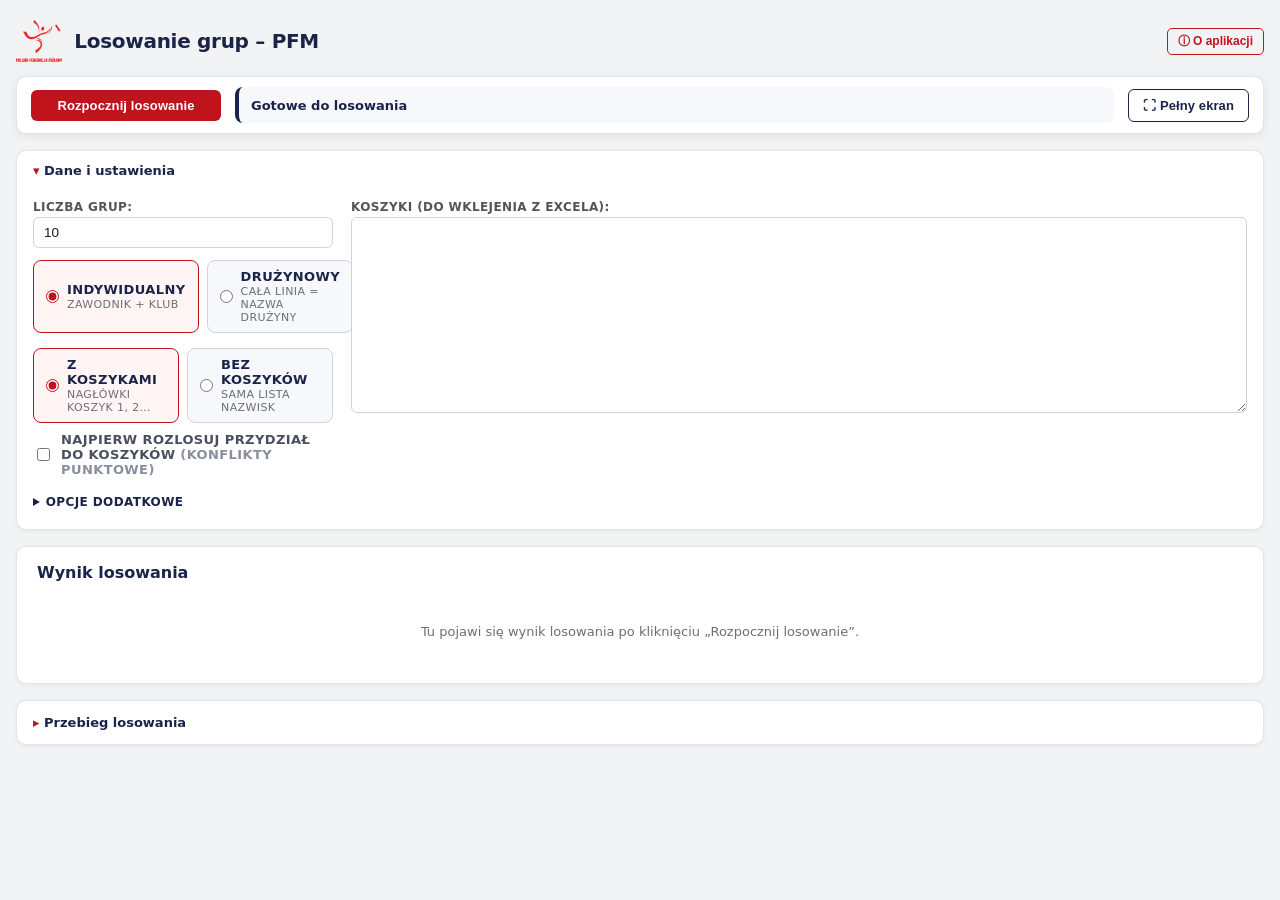
==== test-preview/index.html @ 503c480b "deploy: 8528c417a9a278efd10f102a4bd5146cd5361380" ====
<!DOCTYPE html>
<html lang="pl">
<head>
  <meta charset="UTF-8" />
  <meta name="viewport" content="width=device-width, initial-scale=1"/>
  <!-- Bez cache HTML: przeglądarka rewaliduje stronę, więc nowe wdrożenia
       (z ?v=<sha> na skryptach) wchodzą bez ręcznego twardego odświeżania. -->
  <meta http-equiv="Cache-Control" content="no-cache, no-store, must-revalidate">
  <meta http-equiv="Pragma" content="no-cache">
  <meta http-equiv="Expires" content="0">
  <title>Losowanie grup – Polska Federacja Mölkky</title>
  <link rel="icon" type="image/png" href="PFM_logo.png">
  <link rel="apple-touch-icon" href="PFM_logo.png">
  <link rel="stylesheet" href="style.css?v=8528c417">
</head>
<body>

<div class="page">

  <header class="appHeader">
    <img src="PFM_logo.png" alt="Logo PFM" class="pfmLogo">
    <h1>Losowanie grup – PFM</h1>
    <button class="infoBtnInline" onclick="document.getElementById('infoBox').hidden=!document.getElementById('infoBox').hidden">ⓘ O aplikacji</button>
  </header>

  <div id="infoBox" class="infoBox" hidden>
    <p>Wklej listę uczestników (z koszykami lub bez), ustaw liczbę grup i kliknij <b>Rozpocznij losowanie</b>. Następnie odsłaniaj kolejne przydziały przyciskiem <b>Losuj dalej</b>.</p>
    <p>Każde losowanie jest niezależne i nieprzewidywalne. Wynik możesz skopiować lub pobrać do Excela.</p>
  </div>

  <!-- PRZYKLEJONY PASEK AKCJI: przycisk główny stabilny, status w środku -->
  <div class="actionBar">
    <button id="btnPrimary" onclick="primaryAction()">Rozpocznij losowanie</button>
    <div id="statusBar" class="statusBar statusIdle">
      <span id="statusMain" class="statusMain" role="status" aria-live="polite">Gotowe do losowania</span>
      <span id="statusSub" class="statusSub" aria-live="polite"></span>
    </div>
    <div class="actionButtons">
      <button id="btnFullscreen" class="btnGhost" onclick="toggleFullscreen()">⛶ Pełny ekran</button>
      <button id="btnRestart" class="btnGhost" onclick="newDrawConfirm()" hidden>Nowe losowanie</button>
      <button id="btnReset" class="btnGhost btnDanger" onclick="resetDraw()" hidden>Resetuj</button>
      <button id="btnExport" class="btnGhost" onclick="exportXLSX()" hidden>Pobierz Excel (.xlsx)</button>
    </div>
  </div>

  <!-- PANEL DANYCH: zwija się po starcie, rozwijany do edycji -->
  <details class="setup" id="setup" open>
    <summary class="setupSummary"><span id="setupSummaryText">Dane i ustawienia</span></summary>
    <div class="setupBody">

      <div class="setupCol setupOptions">
        <label>Liczba grup:</label>
        <input type="number" id="groupCount" value="10" min="2" max="30">

        <div class="modeToggle">
          <label class="modeOption">
            <input type="radio" name="drawMode" id="modeSingle" value="single" checked>
            <span class="modeLabel">
              <span class="modeTitle">Indywidualny</span>
              <span class="modeDesc">Zawodnik + klub</span>
            </span>
          </label>
          <label class="modeOption">
            <input type="radio" name="drawMode" id="modeTeam" value="team">
            <span class="modeLabel">
              <span class="modeTitle">Drużynowy</span>
              <span class="modeDesc">Cała linia = nazwa drużyny</span>
            </span>
          </label>
        </div>

        <div class="modeToggle">
          <label class="modeOption">
            <input type="radio" name="basketMode" id="basketsOn" value="on" checked>
            <span class="modeLabel">
              <span class="modeTitle">Z koszykami</span>
              <span class="modeDesc">Nagłówki KOSZYK 1, 2…</span>
            </span>
          </label>
          <label class="modeOption">
            <input type="radio" name="basketMode" id="basketsOff" value="off">
            <span class="modeLabel">
              <span class="modeTitle">Bez koszyków</span>
              <span class="modeDesc" id="basketsOffDesc">Sama lista nazwisk</span>
            </span>
          </label>
        </div>

        <label class="preAssignRow" title="Gdy remis punktowy: puste miejsca w koszykach + blok „KOSZYK a/b/c" do rozlosowania">
          <input type="checkbox" id="preAssignBaskets">
          <span>Najpierw rozlosuj przydział do koszyków <em>(konflikty punktowe)</em></span>
        </label>

        <details class="advanced">
          <summary>Opcje dodatkowe</summary>
          <div class="buttons secondary">
            <button onclick="exportLog()">Pobierz przebieg (TXT)</button>
            <button onclick="clearSaved()">Wyczyść zapis przeglądarki</button>
          </div>
        </details>
      </div>

      <div class="setupCol setupInput">
        <div class="inputRow">
          <div class="inputCol">
            <label id="inputLabel">Koszyki (do wklejenia z Excela):</label>
            <textarea id="input" rows="12"></textarea>
          </div>
          <div class="inputCol" id="conflictCol" hidden>
            <label for="conflictInput">Koszyki konfliktowe (do rozlosowania):</label>
            <textarea id="conflictInput" rows="12" placeholder="KOSZYK 5/6/7&#10;Piotr Pasik&#9;SAO&#10;Robert Baścik&#9;-&#10;…&#10;&#10;KOSZYK 7/8&#10;Filip Kołaczkowski&#9;SAO&#10;…"></textarea>
            <p class="flatHint">W głównym oknie zostaw puste wiersze w koszykach — tyle, ile osób ma tam trafić z bloków.</p>
          </div>
        </div>
        <p id="flatHint" class="flatHint" hidden>Wskazówka: wklej samych zawodników. Liczba rund i placeholderów wynika z podziału graczy na grupy — brakujące miejsca są automatycznie uzupełniane wpisami „Gracz N” w losowych grupach (maks. 1 na grupę).</p>
        <div id="basketAssignPanel" class="basketAssignPanel" hidden></div>
        <div id="validationPanel" class="validationPanel" aria-live="polite" hidden></div>
      </div>

    </div>
  </details>

  <section class="tableSection">
    <h2>Wynik losowania</h2>
    <div id="tableWrap"></div>
    <div id="drawSummary" class="drawSummary" hidden></div>
  </section>

  <details class="logDetails">
    <summary>Przebieg losowania</summary>
    <div id="log" class="log"></div>
  </details>
</div>

<script src="config.js?v=8528c417"></script>
<script src="clubs.js?v=8528c417"></script>
<script src="ranking.js?v=8528c417"></script>
<script src="draw.js?v=8528c417"></script>
<script>
  // helper: draw.js reads teamMode via this function
  Object.defineProperty(document, 'teamModeActive', {
    get: () => document.getElementById('modeTeam')?.checked === true
  });
</script>
</body>
</html>
---- test-preview/style.css ----
/* ============================================================
   PFM Draw — styl spójny z molkky.pl
   Paleta: granat #1a2448 | czerwień #c0141c | tło #f2f3f5
   ============================================================ */

*, *::before, *::after {
  box-sizing: border-box;
}

body {
  margin: 0;
  font-family: system-ui, -apple-system, Segoe UI, Roboto, Arial, sans-serif;
  background: #f2f3f5;
  color: #1b1b1b;
  font-size: 14px;
}

.page {
  padding: 20px 16px 40px;
}

.appHeader {
  display: flex;
  align-items: center;
  gap: 12px;
  margin-bottom: 14px;
}

.pfmLogo {
  height: 42px;
  width: auto;
}

.appHeader h1 {
  margin: 0;
  font-size: 20px;
  font-weight: 700;
  color: #1a2448;
  letter-spacing: -0.3px;
  flex: 1;
}

/* ===== Przyklejony pasek akcji ===== */
.actionBar {
  position: sticky;
  top: 8px;
  z-index: 50;
  display: flex;
  align-items: center;
  gap: 14px;
  flex-wrap: wrap;
  background: #ffffff;
  border: 1px solid #e2e4e8;
  border-radius: 10px;
  padding: 10px 14px;
  box-shadow: 0 2px 10px rgba(0,0,0,.08);
  margin-bottom: 16px;
}
.actionBar #btnPrimary {
  min-width: 190px;
  flex-shrink: 0;
}
.actionBar .statusBar {
  flex: 1 1 220px;
  margin: 0;
  min-height: 36px;
  justify-content: center;
}
.actionButtons {
  display: flex;
  gap: 8px;
  flex-wrap: wrap;
  flex-shrink: 0;
}

/* ===== Panel danych (zwijany) ===== */
.setup {
  background: #ffffff;
  border: 1px solid #e2e4e8;
  border-radius: 10px;
  box-shadow: 0 1px 4px rgba(0,0,0,.06);
  margin-bottom: 16px;
}
.setupSummary {
  cursor: pointer;
  font-weight: 700;
  font-size: 13px;
  color: #1a2448;
  padding: 12px 16px;
  user-select: none;
  list-style: none;
}
.setupSummary::-webkit-details-marker { display: none; }
.setupSummary::before { content: "▾ "; color: #c0141c; }
.setup:not([open]) .setupSummary::before { content: "▸ "; }
.setupSummary:hover { color: #c0141c; }
.setupBody {
  display: grid;
  grid-template-columns: 300px 1fr;
  gap: 18px;
  padding: 0 16px 16px;
}
.setupCol { min-width: 0; }

@media (max-width: 900px) {
  .actionBar { position: static; }
  .setupBody { grid-template-columns: 1fr; }
}

.infoBtnInline {
  background: transparent;
  color: #c0141c;
  border: 1px solid #c0141c;
  font-size: 12px;
  font-weight: 600;
  padding: 4px 10px;
  border-radius: 5px;
  cursor: pointer;
  letter-spacing: 0;
  transition: background .15s, color .15s;
  flex-shrink: 0;
}
.infoBtnInline:hover:not(:disabled) {
  background: #c0141c;
  color: #fff;
}

.infoBox {
  font-size: 12.5px;
  line-height: 1.55;
  background: #f7f8fc;
  border-left: 3px solid #c0141c;
  border-radius: 0 6px 6px 0;
  padding: 8px 12px;
  margin-bottom: 10px;
  color: #444;
}
.infoBox p { margin: 0 0 4px; }
.infoBox p:last-child { margin: 0; }

label {
  font-weight: 600;
  font-size: 12px;
  text-transform: uppercase;
  letter-spacing: 0.4px;
  color: #555;
  margin-top: 10px;
  margin-bottom: 3px;
  display: block;
}

input[type="text"],
input[type="number"],
textarea {
  width: 100%;
  padding: 7px 10px;
  font-size: 13.5px;
  border: 1px solid #d0d3da;
  border-radius: 6px;
  background: #fff;
  color: #1b1b1b;
  transition: border-color .15s;
  outline: none;
}

input[type="text"]:focus,
input[type="number"]:focus,
textarea:focus {
  border-color: #c0141c;
  box-shadow: 0 0 0 3px rgba(192,20,28,.1);
}

textarea {
  font-family: ui-monospace, monospace;
  font-size: 12.5px;
  resize: vertical;
}

.modeToggle {
  display: flex;
  gap: 8px;
  margin: 12px 0 6px;
}

.modeOption {
  display: flex;
  align-items: center;
  gap: 8px;
  flex: 1;
  background: #f7f8fc;
  border: 1.5px solid #d0d3da;
  border-radius: 8px;
  padding: 8px 12px;
  cursor: pointer;
  font-weight: 400;
  margin-top: 0;
  transition: border-color .15s, background .15s;
}

.modeOption:has(input:checked) {
  border-color: #c0141c;
  background: #fff5f5;
}

.modeOption input[type="radio"] {
  width: auto;
  margin: 0;
  flex-shrink: 0;
  accent-color: #c0141c;
  border: none;
  box-shadow: none;
  padding: 0;
}

.modeLabel {
  display: flex;
  flex-direction: column;
  gap: 1px;
}

.modeTitle {
  font-size: 13px;
  font-weight: 700;
  color: #1a2448;
}

.modeDesc {
  font-size: 11px;
  color: #6b6e76;
}

.flatHint {
  font-size: 11.5px;
  line-height: 1.45;
  color: #6b6e76;
  margin: 6px 0 0;
}

.validationPanel {
  margin-top: 8px;
  padding: 8px 11px;
  border-radius: 8px;
  border: 1px solid #d0d3da;
  background: #f7f8fc;
  font-size: 12.5px;
  line-height: 1.5;
}
.validationPanel.ok       { border-color: #bfe6cd; background: #f1f9f3; }
.validationPanel.hasWarn  { border-color: #e6d28f; background: #fdf7e6; }
.validationPanel.hasError { border-color: #e3a6aa; background: #fdebec; }
.vRow { padding: 1px 0; }
.vCounts { font-weight: 700; color: #1a2448; }
.vWarn  { color: #7a5d05; }
.vError { color: #a01018; font-weight: 600; }

.statusBar {
  display: flex;
  flex-direction: column;
  gap: 2px;
  padding: 10px 12px;
  border-radius: 8px;
  border-left: 4px solid #1a2448;
  background: #f7f8fc;
  margin: 14px 0 0;
}
.statusBar.statusDrawing { border-left-color: #c0141c; background: #fff5f5; }
.statusBar.statusDone    { border-left-color: #1e7d3c; background: #f1f9f3; }
.statusMain {
  font-size: 13px;
  font-weight: 700;
  color: #1a2448;
}
.statusSub {
  font-size: 12px;
  color: #4a4d54;
}

.buttons {
  display: flex;
  gap: 8px;
  margin-top: 12px;
  flex-wrap: wrap;
}

button {
  padding: 8px 14px;
  border-radius: 6px;
  border: none;
  background: #c0141c;
  color: white;
  font-weight: 700;
  font-size: 13px;
  cursor: pointer;
  transition: background .15s, transform .1s;
  letter-spacing: 0.1px;
}

button:hover:not(:disabled) {
  background: #a01018;
}

button:active:not(:disabled) {
  transform: scale(0.98);
}

button:disabled {
  background: #c5c8ce;
  cursor: default;
}

.buttons.primaryRow {
  margin-top: 14px;
}
.buttons.primaryRow button {
  width: 100%;
  padding: 11px 14px;
  font-size: 14px;
}
.buttons.actionsRow button {
  flex: 1 1 0;
  min-width: 0;
}

button.btnGhost {
  background: #fff;
  color: #1a2448;
  border: 1.5px solid #1a2448;
}
button.btnGhost:hover:not(:disabled) {
  background: #1a2448;
  color: #fff;
}
button.btnGhost.btnDanger {
  color: #c0141c;
  border-color: #c0141c;
}
button.btnGhost.btnDanger:hover:not(:disabled) {
  background: #c0141c;
  color: #fff;
}

button:focus-visible,
input:focus-visible,
textarea:focus-visible,
summary:focus-visible {
  outline: 3px solid rgba(192,20,28,.5);
  outline-offset: 2px;
}
.modeOption:has(input:focus-visible) {
  outline: 3px solid rgba(192,20,28,.5);
  outline-offset: 2px;
}

.buttons.secondary button {
  background: #1a2448;
  font-size: 12px;
}

.buttons.secondary button:hover:not(:disabled) {
  background: #131a35;
}

.logPanel h2 {
  margin: 0 0 12px;
  font-size: 15px;
  font-weight: 700;
  color: #1a2448;
}

.log {
  height: 200px;
  overflow-y: auto;
  font-size: 12.5px;
  line-height: 1.6;
  background: #f7f8fc;
  border: 1px solid #e2e4e8;
  border-radius: 6px;
  padding: 10px 12px;
}

.log div {
  padding: 1px 0;
  border-bottom: 1px solid rgba(0,0,0,.04);
}

.log div:last-child {
  border-bottom: none;
}

.advanced {
  margin-top: 14px;
  font-size: 13px;
}

.advanced summary {
  cursor: pointer;
  color: #1a2448;
  font-weight: 600;
  font-size: 12px;
  text-transform: uppercase;
  letter-spacing: 0.4px;
  user-select: none;
  padding: 4px 0;
}

.advanced summary:hover {
  color: #c0141c;
}

.checkbox {
  display: flex;
  align-items: center;
  gap: 8px;
  font-weight: 400;
  margin-top: 10px;
  cursor: pointer;
  font-size: 13px;
  color: #333;
}

.checkbox input[type="checkbox"] {
  width: auto;
  margin: 0;
  flex-shrink: 0;
  accent-color: #c0141c;
  padding: 0;
  border: none;
  box-shadow: none;
}

.tableSection {
  margin-top: 0;
  background: #ffffff;
  border: 1px solid #e2e4e8;
  border-radius: 10px;
  padding: 16px 20px;
  box-shadow: 0 1px 4px rgba(0,0,0,.06);
  min-width: 0;
}

.tablePlaceholder {
  margin: 0;
  padding: 28px 8px;
  text-align: center;
  color: #6b6e76;
  font-size: 13px;
}

.logDetails {
  margin-top: 16px;
  background: #ffffff;
  border: 1px solid #e2e4e8;
  border-radius: 10px;
  padding: 10px 16px;
  box-shadow: 0 1px 4px rgba(0,0,0,.06);
}
.logDetails > summary {
  cursor: pointer;
  color: #1a2448;
  font-weight: 700;
  font-size: 13px;
  user-select: none;
  padding: 4px 0;
  list-style: none;
}
.logDetails > summary::-webkit-details-marker { display: none; }
.logDetails > summary::before { content: "▸ "; color: #c0141c; }
.logDetails[open] > summary::before { content: "▾ "; }
.logDetails > summary:hover { color: #c0141c; }

.tableSection h2 {
  margin: 0 0 14px;
  font-size: 16px;
  font-weight: 700;
  color: #1a2448;
}

#tableWrap {
  width: 100%;
  overflow-x: auto;
}

.resultTable {
  border-collapse: collapse;
  table-layout: fixed;
  width: 100%;
  font-size: 13px;
}

.resultTable th,
.resultTable td {
  border: 1px solid #e2e4e8;
  padding: 5px 10px;
  vertical-align: middle;
}

.resultTable thead th {
  background: #1a2448;
  color: #fff;
  font-size: 14px;
  font-weight: 700;
  letter-spacing: 0.3px;
  text-align: center;
  position: sticky;
  top: 0;
}

.resultTable thead th:first-child {
  background: #111c3a;
}

.resultTable tbody th {
  width: 64px;
  min-width: 64px;
  max-width: 64px;
  white-space: nowrap;
  background: #f7f8fc;
  text-align: center;
  font-size: 13px;
  color: #6b6e76;
  font-weight: 600;
}

.resultTable tbody tr:nth-child(even) td {
  background: #fafbfd;
}

.cell {
  display: flex;
  flex-direction: row;
  align-items: center;
  gap: 6px;
  line-height: 1.15;
  /* Stała wysokość ~3 wierszy: 2- i 3-wierszowe wpisy mają równe wiersze,
     a treść wyśrodkowana w pionie (poziomo nazwa zostaje do lewej). */
  min-height: 64px;
}

/* Blok imię+nazwisko po lewej; herb ląduje po prawej stronie komórki. */
.cellName {
  display: flex;
  flex-direction: column;
  gap: 2px;
  min-width: 0;
  flex: 1 1 auto;
}

/* Układ trójwierszowy: imię / nazwisko / klub.
   Pionowo mamy dużo miejsca, więc czcionka jest mocno podbita pod czytelność. */
.cell .firstName {
  font-weight: 500;
  font-size: 18px;
  word-break: normal;
  overflow-wrap: normal;   /* bez łamania w środku słowa; tylko myślnik/spacja */
  color: #1a2448;
}

.cell .lastName {
  font-weight: 700;
  font-size: 18px;
  word-break: normal;
  overflow-wrap: normal;
  color: #1a2448;
}

.cell .club {
  font-size: 13px;
  font-weight: 500;
  color: #6b6e76;
  word-break: break-word;
  margin-top: 2px;
}

/* Herb klubu — stały slot, żeby wszystkie herby stały w równej kolumnie
   (wyśrodkowane niezależnie od proporcji logo). */
.cell .clubLogo {
  flex: 0 0 46px;
}

img.clubLogo {
  width: 46px;
  height: 30px;
  object-fit: contain;
  object-position: center;
  display: inline-block;
  vertical-align: middle;
}

/* Szary herb-placeholder z akronimem — kluby bez logotypu. */
.clubLogo--empty {
  position: relative;
  display: inline-flex;
  align-items: center;
  justify-content: center;
  width: 46px;
  height: 30px;
  background: center / contain no-repeat
    url("data:image/svg+xml,%3Csvg%20xmlns='http://www.w3.org/2000/svg'%20viewBox='0%200%2048%2056'%3E%3Cpath%20d='M24%203%20L44%2010%20V28%20C44%2041%2035%2050%2024%2054%20C13%2050%204%2041%204%2028%20V10%20Z'%20fill='%23eef0f4'%20stroke='%23c2c7d2'%20stroke-width='2.5'%20stroke-linejoin='round'/%3E%3C/svg%3E");
}

.clubAcr {
  font-size: 9px;
  font-weight: 700;
  letter-spacing: 0.2px;
  line-height: 1;
  color: #7b8193;
  transform: translateY(-2px); /* wyśrodkuj nad ostrzem tarczy */
}

.cell.empty .firstName {
  color: #c2c5cc;
  font-weight: 400;
  font-size: 18px;
}

/* Debiutant — listek jako osobny element obok nazwy, wyśrodkowany w pionie
   (między imieniem a nazwiskiem, dzięki align-items:center na .cell). */
.rookieDot {
  flex: 0 0 auto;
  font-size: 13px;
  line-height: 1;
  margin-left: 2px;
}

/* Stopka: statystyki rankingowe pod grupami (średnia + mediana punktów). */
.resultTable tfoot .statRow th,
.resultTable tfoot .statRow td {
  background: #f4f6fb;
  border-top: 2px solid #1a2448;
  text-align: center;
  vertical-align: middle;
  padding: 6px 8px;
}
.resultTable tfoot .statRow th {
  font-size: 11px;
  font-weight: 700;
  color: #6b6e76;
  text-transform: uppercase;
  letter-spacing: .3px;
}
/* .statCell zostaje table-cell (bez flex!), spany układamy blokowo. */
.statAvg, .statMed { display: block; line-height: 1.2; }
/* Mediana = główna liczba (duża), średnia pomocniczo pod spodem. */
.statMed { font-size: 12px; color: #4a4f5e; }
.statMed b { font-size: 20px; font-weight: 800; color: #1a2448; }
.statAvg { font-size: 11px; color: #8a8f9c; margin-top: 1px; }

/* Segmentowy miernik siły grupy (5 kresek wg mediany). */
.meter { display: inline-flex; gap: 3px; margin-top: 6px; }
.meter .seg {
  width: 11px;
  height: 7px;
  border-radius: 2px;
  background: #e0e3ee;
}
.meter .seg.on { background: #2f3f7a; }

/* Podsumowanie pod tabelą: ciekawostki (lista) + macierz klubów. */
.drawSummary { margin-top: 12px; }
.factList {
  list-style: none;
  padding: 0;
  margin: 6px 0 14px;
}
.factList li {
  font-size: 15px;
  color: #1a2448;
  padding: 5px 0;
  border-bottom: 1px solid #eef0f5;
}
.factList b { font-weight: 800; }

.clubMatrix > summary {
  cursor: pointer;
  font-weight: 700;
  font-size: 15px;
  color: #1a2448;
  padding: 6px 0;
}
.matrixWrap { overflow-x: auto; }
.matrixTable { border-collapse: collapse; font-size: 14px; margin-top: 8px; }
.matrixTable th, .matrixTable td {
  border: 1px solid #e2e4e8;
  padding: 6px 11px;
  text-align: center;
}
.matrixTable thead th { background: #1a2448; color: #fff; font-size: 13px; font-weight: 700; }
.matrixTable tbody th {
  text-align: left;
  background: #f7f8fc;
  white-space: nowrap;
  color: #1a2448;
}
.matrixTable .clubAbbr { font-weight: 800; }
.matrixTable .clubFull { font-weight: 500; color: #6b6e76; font-size: 12px; }
.matrixTable td.hot { background: #fde4c0; font-weight: 800; color: #8a5a00; }
.matrixTable td.zero { color: #d0d3da; }

/* ŻYWSZE ODSŁANIANIE — animowana jest tylko świeżo wylosowana komórka
   (klasa justDrawn na <td>), NIE wszystkie przy odświeżeniu strony. */
@keyframes cellPop {
  0%   { opacity: 0; transform: scale(.90) translateY(-3px); }
  60%  { opacity: 1; transform: scale(1.03); }
  100% { transform: scale(1); }
}
@keyframes herbIn {
  from { opacity: 0; transform: translateX(8px) scale(.85); }
  to   { opacity: 1; transform: none; }
}
@keyframes drawGlow {
  0%   { box-shadow: inset 0 0 0 3px rgba(192,20,28,.95); background: #fff2f2; }
  70%  { box-shadow: inset 0 0 0 3px rgba(192,20,28,.35); }
  100% { box-shadow: inset 0 0 0 0 rgba(192,20,28,0);     background: transparent; }
}
.resultTable td.justDrawn        { animation: drawGlow 1.2s ease-out; }
.resultTable td.justDrawn .cell  { animation: cellPop 0.34s cubic-bezier(.2,.7,.3,1.25); }
.resultTable td.justDrawn .clubLogo { animation: herbIn 0.4s ease-out .06s both; }

@keyframes nextCellPulse {
  0%, 100% { box-shadow: inset 0 0 0 2px rgba(192,20,28,.5); }
  50%      { box-shadow: inset 0 0 0 4px rgba(192,20,28,1); }
}

.resultTable td.nextCell {
  background: #fff0f0 !important;
  animation: nextCellPulse 1.05s ease-in-out infinite;
}

@media (prefers-reduced-motion: reduce) {
  .resultTable td.nextCell { animation: none; box-shadow: inset 0 0 0 2px #c0141c; }
  .resultTable td.justDrawn,
  .resultTable td.justDrawn .cell,
  .resultTable td.justDrawn .clubLogo { animation: none; }
}

/* TRYB PREZENTACJI (pełny ekran) — chowa panele, zostawia pasek akcji i tabelę,
   żeby wynik wypełnił ekran na rzutniku. Przycisk „Losuj dalej” pozostaje. */
body.presenting .appHeader,
body.presenting #infoBox,
body.presenting #setup,
body.presenting .logDetails {
  display: none;
}
body.presenting .page { padding-top: 6px; }
body.presenting .tableSection { margin-top: 4px; }
body.presenting .tableSection h2 { margin: 2px 0 6px; }

/* Checkbox pre-losowania przydziału do koszyków (dyskretny). */
.preAssignRow {
  display: flex;
  align-items: center;
  gap: 8px;
  font-size: 13px;
  color: #4a4f5e;
  margin: 4px 0 2px;
  cursor: pointer;
}
.preAssignRow input { flex: 0 0 auto; }
.preAssignRow em { color: #8a8f9c; font-style: normal; }

/* Dwa okna wklejania obok siebie (główne + koszyki konfliktowe). */
.inputRow {
  display: flex;
  gap: 14px;
  align-items: stretch;
}
.inputCol {
  flex: 1 1 0;
  min-width: 0;
  display: flex;
  flex-direction: column;
}
.inputCol textarea { flex: 1; }
#conflictCol textarea { border-color: #d8a13a; background: #fffdf5; }
#conflictCol textarea:focus { border-color: #c0141c; }
@media (max-width: 900px) {
  .inputRow { flex-direction: column; }
}

/* Widoczny wynik pierwszego losowania (przydział do koszyków). */
.basketAssignPanel {
  margin-top: 8px;
  padding: 9px 12px;
  border-radius: 8px;
  border: 1px solid #cfd8ea;
  background: #f4f7fd;
  font-size: 12.5px;
  line-height: 1.55;
}
.bapTitle { font-weight: 800; color: #1a2448; margin-bottom: 4px; }
.bapRow b { color: #1a2448; }
.bapClub { color: #6b6e76; font-size: 11px; }

/* Fix: atrybut hidden przegrywał z display:flex na .inputCol. */
.inputCol[hidden] { display: none; }

/* Wizualizacja losowania przydziału do koszyków (klik po kliku). */
.basketViz td .cell.preExist { opacity: .45; }
/* Sloty, które nie będą wypełniane (koszyk potrzebuje mniej osób) — wyraźnie
   wyszarzone ukośną kreskówką. Wyższa specyficzność, by wygrać z tłem parzystych wierszy. */
.resultTable.basketViz td.vizNA {
  background: repeating-linear-gradient(45deg, #e9ebf0, #e9ebf0 6px, #dfe2ea 6px, #dfe2ea 12px);
}
.basketViz thead th { font-size: 13px; }

/* Panel pul konfliktowych nad wizualizacją przydziału. */
.poolsPanel {
  margin-bottom: 10px;
  padding: 9px 12px;
  border-radius: 8px;
  border: 1px solid #e6d9b8;
  background: #fffdf5;
  font-size: 12.5px;
  line-height: 1.6;
}
.poolsTitle { font-weight: 800; color: #1a2448; margin-bottom: 3px; }
.poolRow b { color: #8a5a00; }
.poolCount { color: #6b6e76; font-size: 11px; }

/* Wizualizacja przydziału — niższe wiersze niż tabela grup. */
.basketViz .cell { min-height: 34px; }
.basketViz th, .basketViz td { padding: 4px 9px; }
.basketViz .firstName, .basketViz .lastName { font-size: 15px; }
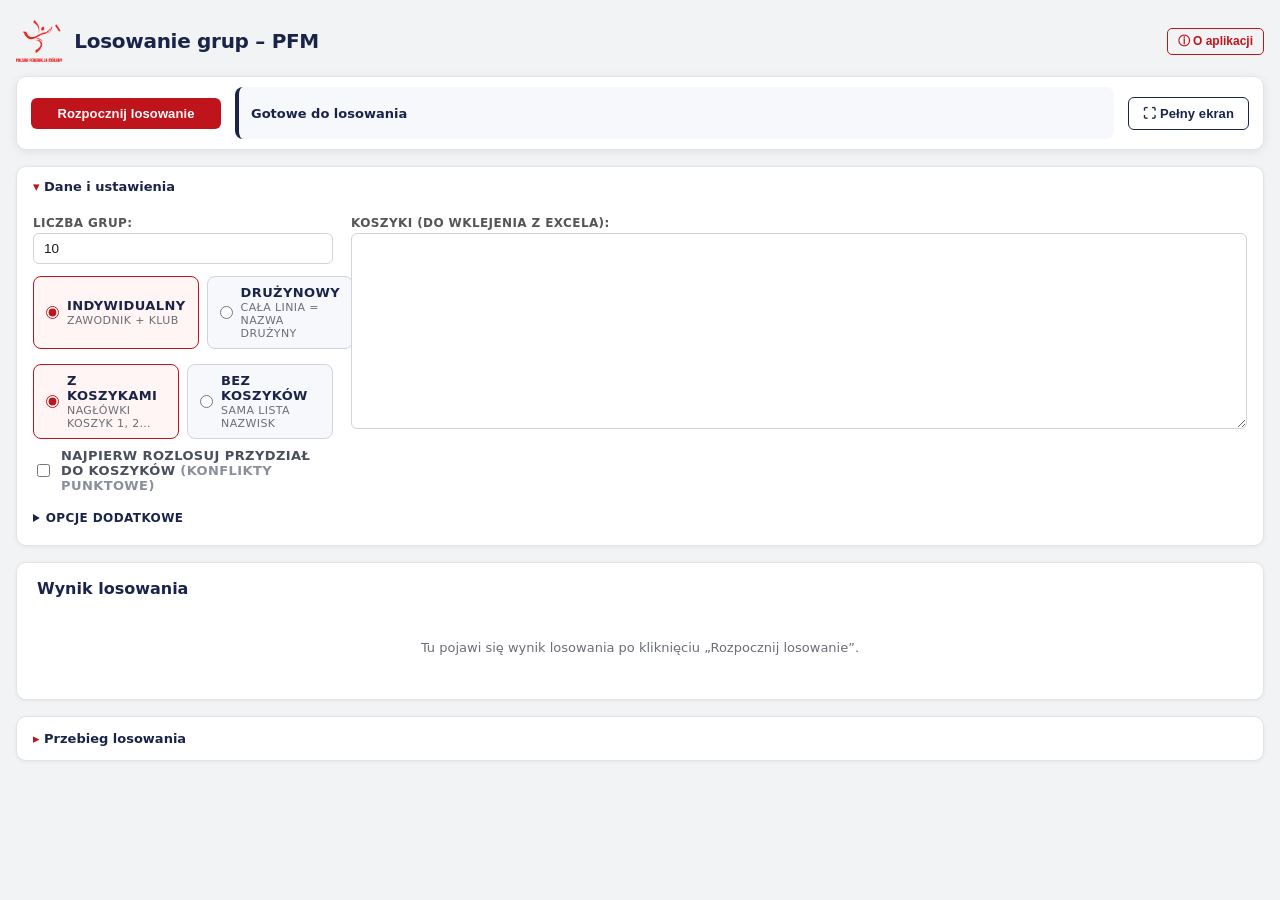
==== commit fdedb4d1: "deploy: 07716bddcb0b66f9ced4d6b92939ef85bf19bee8" ====
--- a/test-preview/index.html
+++ b/test-preview/index.html
@@ -11,7 +11,7 @@
   <title>Losowanie grup – Polska Federacja Mölkky</title>
   <link rel="icon" type="image/png" href="PFM_logo.png">
   <link rel="apple-touch-icon" href="PFM_logo.png">
-  <link rel="stylesheet" href="style.css?v=8528c417">
+  <link rel="stylesheet" href="style.css?v=07716bdd">
 </head>
 <body>
 
@@ -132,10 +132,10 @@
   </details>
 </div>
 
-<script src="config.js?v=8528c417"></script>
-<script src="clubs.js?v=8528c417"></script>
-<script src="ranking.js?v=8528c417"></script>
-<script src="draw.js?v=8528c417"></script>
+<script src="config.js?v=07716bdd"></script>
+<script src="clubs.js?v=07716bdd"></script>
+<script src="ranking.js?v=07716bdd"></script>
+<script src="draw.js?v=07716bdd"></script>
 <script>
   // helper: draw.js reads teamMode via this function
   Object.defineProperty(document, 'teamModeActive', {
--- a/test-preview/style.css
+++ b/test-preview/style.css
@@ -63,7 +63,9 @@
 .actionBar .statusBar {
   flex: 1 1 220px;
   margin: 0;
-  min-height: 36px;
+  /* Stała wysokość na 2 linie (główny + podtytuł), żeby pasek nie rósł przy
+     przejściu z „idle" (1 linia) na „w toku" (2 linie) i nie przesuwał przycisku. */
+  min-height: 52px;
   justify-content: center;
 }
 .actionButtons {
@@ -542,8 +544,9 @@
   flex-direction: column;
   gap: 2px;
   min-width: 0;
-  flex: 1 1 auto;
-}
+  flex: 0 1 auto;   /* szerokość do treści; listek zaraz obok, herb wypycha spacer */
+}
+.cellGap { flex: 1 1 auto; min-width: 4px; }
 
 /* Układ trójwierszowy: imię / nazwisko / klub.
    Pionowo mamy dużo miejsca, więc czcionka jest mocno podbita pod czytelność. */
@@ -619,7 +622,7 @@
   flex: 0 0 auto;
   font-size: 13px;
   line-height: 1;
-  margin-left: 2px;
+  margin: 0 5px 0 4px;   /* tuż przy nazwie */
 }
 
 /* Stopka: statystyki rankingowe pod grupami (średnia + mediana punktów). */
@@ -803,6 +806,16 @@
 }
 .basketViz thead th { font-size: 13px; }
 
+/* Tabela przydziału: nie na całą szerokość — do treści (stałe kolumny) i wyśrodkowana.
+   inline-table + text-align:center na wrapperze centruje przy width:auto. */
+.basketCenter { text-align: center; overflow-x: auto; }
+.resultTable.basketViz {
+  width: auto;
+  max-width: 100%;
+  display: inline-table;
+  text-align: left;
+}
+
 /* Panel pul konfliktowych nad wizualizacją przydziału. */
 .poolsPanel {
   margin-bottom: 10px;
@@ -817,7 +830,8 @@
 .poolRow b { color: #8a5a00; }
 .poolCount { color: #6b6e76; font-size: 11px; }
 
-/* Wizualizacja przydziału — niższe wiersze niż tabela grup. */
-.basketViz .cell { min-height: 34px; }
+/* Wizualizacja przydziału — jednolita, stała wysokość wierszy (żeby nie rosły
+   przy odsłanianiu kolejnych osób). */
+.basketViz .cell { min-height: 44px; }
 .basketViz th, .basketViz td { padding: 4px 9px; }
 .basketViz .firstName, .basketViz .lastName { font-size: 15px; }
